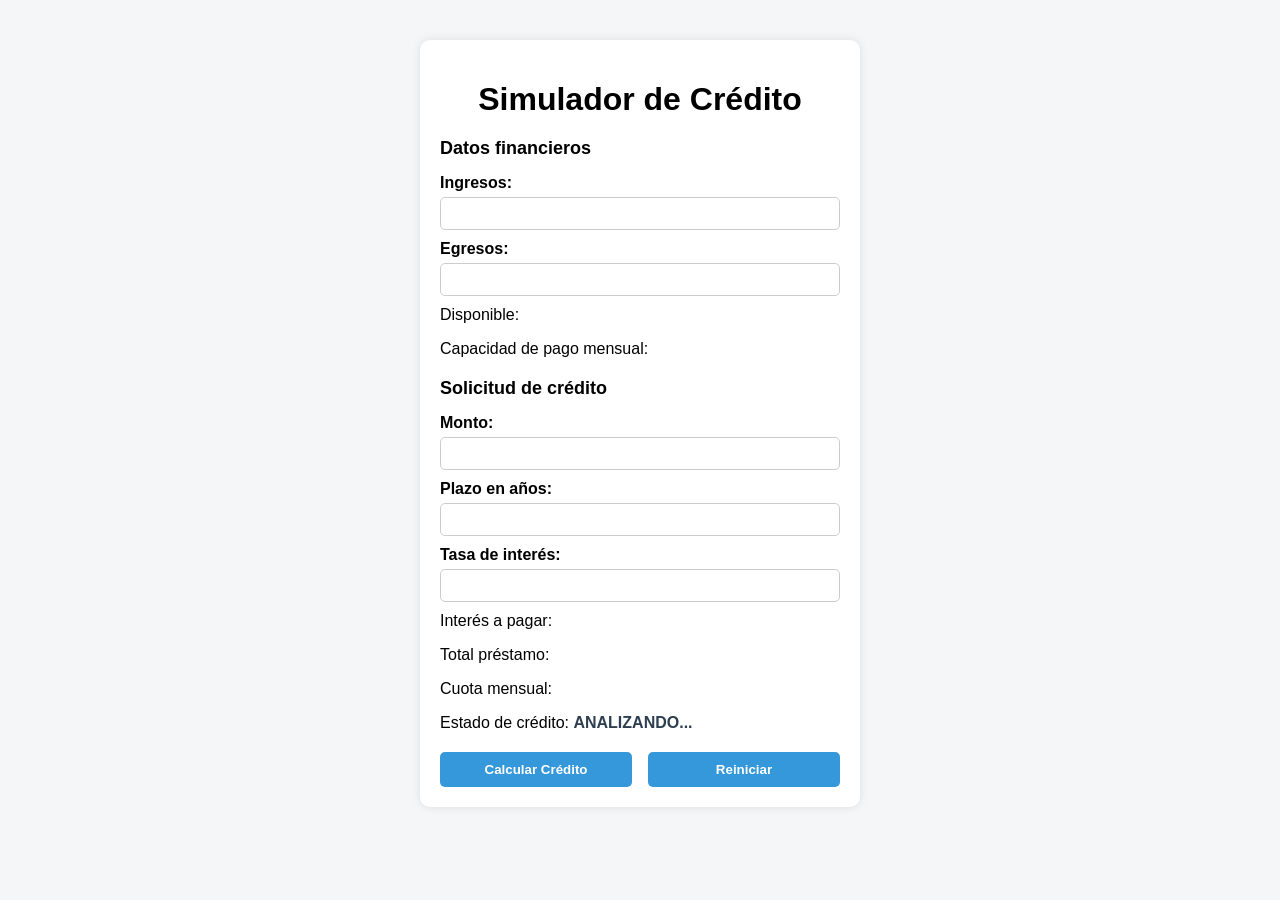
==== simulador.html @ cbb1669b "Subida de archivos del proyecto simulador" ====
<!DOCTYPE html>
<html lang="es">
<head>
    <meta charset="UTF-8">
    <meta name="viewport" content="width=device-width, initial-scale=1.0">
    <title>Simulador de Crédito</title>
    <link rel="stylesheet" href="simulador.css">
</head>
<body>

    <div class="container">
        <h1>Simulador de Crédito</h1>

        <h2>Datos financieros</h2>
        <label for="txtIngresos">Ingresos:</label>
        <input type="text" id="txtIngresos">

        <label for="txtEgresos">Egresos:</label>
        <input type="text" id="txtEgresos">

        <p>Disponible: <span id="spnDisponible"></span></p>
        <p>Capacidad de pago mensual: <span id="spnCapacidadPago"></span></p>

        <h2>Solicitud de crédito</h2>
        <label for="txtMonto">Monto:</label>
        <input type="text" id="txtMonto">

        <label for="txtPlazo">Plazo en años:</label>
        <input type="text" id="txtPlazo">

        <label for="txtTasaInteres">Tasa de interés:</label>
        <input type="text" id="txtTasaInteres">

        <p>Interés a pagar: <span id="spnInteresPagar"></span></p>
        <p>Total préstamo: <span id="spnTotalPrestamo"></span></p>
        <p>Cuota mensual: <span id="spnCuotaMensual"></span></p>
        <p>Estado de crédito: <span id="spnEstadoCredito">ANALIZANDO...</span></p>

        <div class="buttons">
            <button id="btnCalcularCredito">Calcular Crédito</button>
            <button id="btnReiniciar">Reiniciar</button>
        </div>
    </div>

</body>
</html>
---- simulador.css ----
body {
    font-family: Arial, sans-serif;
    background-color: #f4f6f8;
    margin: 0;
    padding: 0;
}

.container {
    width: 400px;
    margin: 40px auto;
    padding: 20px;
    background-color: white;
    border-radius: 10px;
    box-shadow: 0 0 10px rgba(0,0,0,0.1);
}

h1 {
    text-align: center;
    margin-bottom: 20px;
}

h2 {
    margin-top: 20px;
    font-size: 18px;
}

label {
    display: block;
    margin-top: 10px;
    font-weight: bold;
}

input {
    width: 100%;
    padding: 8px;
    margin-top: 5px;
    border-radius: 5px;
    border: 1px solid #ccc;
    box-sizing: border-box;
}

p {
    margin-top: 10px;
}

span {
    font-weight: bold;
    color: #2c3e50;
}

.buttons {
    margin-top: 20px;
    display: flex;
    justify-content: space-between;
}

button {
    width: 48%;
    padding: 10px;
    border: none;
    border-radius: 5px;
    background-color: #3498db;
    color: white;
    font-weight: bold;
    cursor: pointer;
}

button:hover {
    background-color: #2980b9;
}
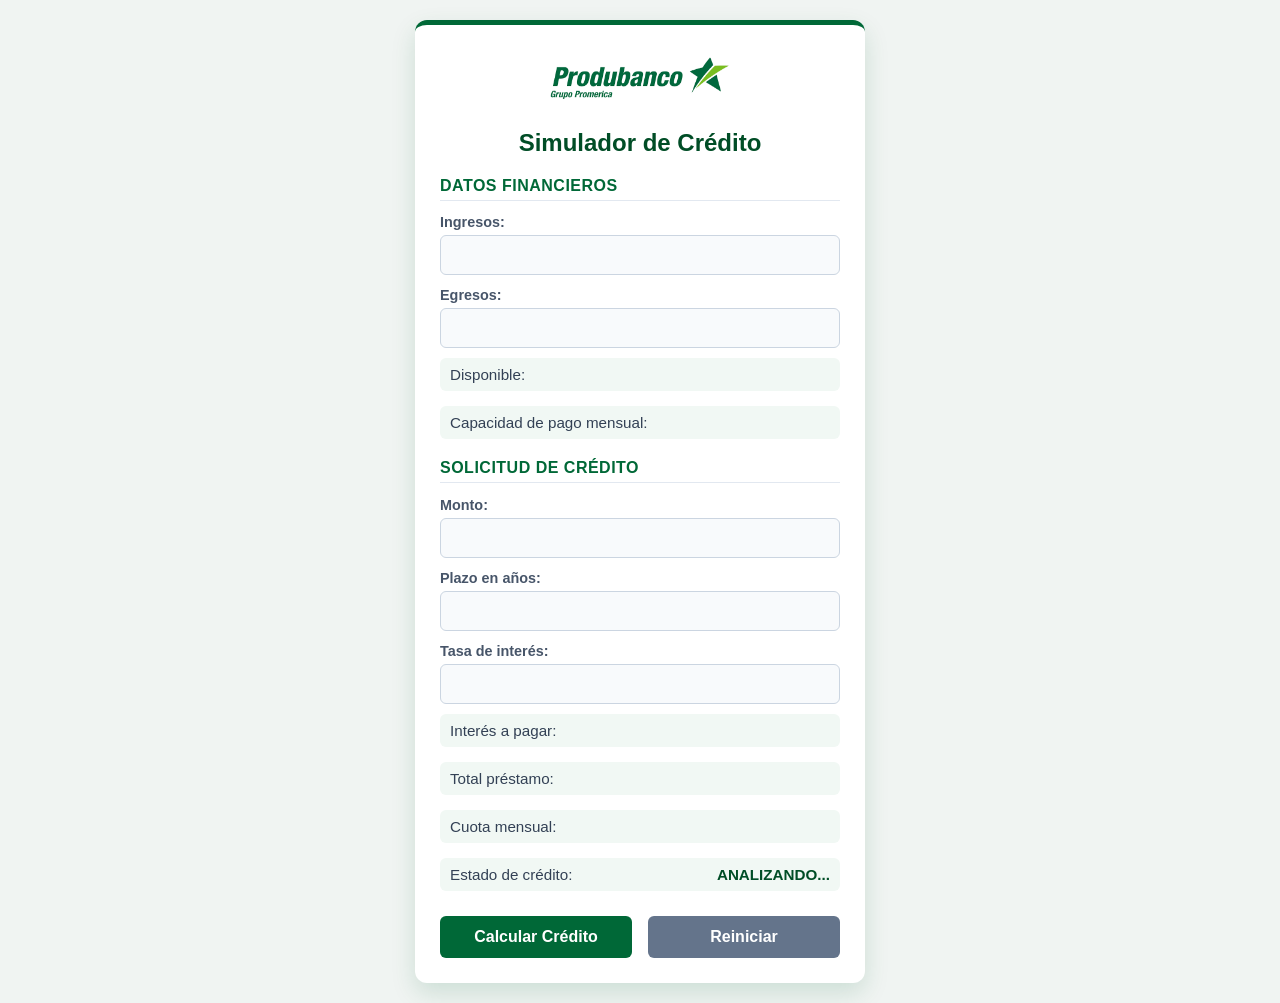
==== commit 7d990972: "modificacion de css y html colores de produbanco,agregado de prompts.txt" ====
--- a/simulador.html
+++ b/simulador.html
@@ -9,6 +9,11 @@
 <body>
 
     <div class="container">
+        <!-- AQUÍ INTEGRAMOS TU LOGO -->
+        <div class="logo-container" style="text-align: center; margin-bottom: 20px;">
+            <img src="images.png" alt="Logo Produbanco" style="max-width: 180px; height: auto;">
+        </div>
+
         <h1>Simulador de Crédito</h1>
 
         <h2>Datos financieros</h2>
@@ -37,10 +42,13 @@
         <p>Estado de crédito: <span id="spnEstadoCredito">ANALIZANDO...</span></p>
 
         <div class="buttons">
-            <button id="btnCalcularCredito">Calcular Crédito</button>
-            <button id="btnReiniciar">Reiniciar</button>
+            <button id="btnCalcularCredito" onclick="calcular()">Calcular Crédito</button>
+            <button id="btnReiniciar" onclick="reiniciar()">Reiniciar</button>
         </div>
     </div>
 
+    <!-- Archivos lógicos -->
+    <script src="funciones.js"></script>
+    <script src="simulador.js"></script>
 </body>
 </html>
--- a/simulador.css
+++ b/simulador.css
@@ -1,70 +1,132 @@
 body {
-    font-family: Arial, sans-serif;
-    background-color: #f4f6f8;
+    font-family: 'Segoe UI', Arial, sans-serif;
+    background-color: #f0f4f2; /* Fondo con un toque sutil verdoso institucional */
     margin: 0;
     padding: 0;
+    min-height: 100vh;
+    display: flex;
+    justify-content: center;
+    align-items: center;
 }
 
 .container {
-    width: 400px;
-    margin: 40px auto;
-    padding: 20px;
+    width: 100%;
+    max-width: 450px; /* Ancho máximo ideal para web, adaptable en móviles */
+    margin: 20px auto;
+    padding: 25px;
     background-color: white;
-    border-radius: 10px;
-    box-shadow: 0 0 10px rgba(0,0,0,0.1);
+    border-radius: 12px;
+    box-shadow: 0 10px 25px rgba(0, 104, 55, 0.15); /* Sombra elegante basada en el verde corporativo */
+    border-top: 5px solid #006837; /* Franja superior distintiva de Produbanco */
+    box-sizing: border-box;
 }
 
 h1 {
     text-align: center;
     margin-bottom: 20px;
+    color: #004d26; /* Verde oscuro institucional */
+    font-size: 1.5rem;
 }
 
 h2 {
     margin-top: 20px;
-    font-size: 18px;
+    font-size: 1rem;
+    color: #006837;
+    border-bottom: 1px solid #e2e8f0;
+    padding-bottom: 5px;
+    text-transform: uppercase;
+    letter-spacing: 0.5px;
 }
 
 label {
     display: block;
-    margin-top: 10px;
-    font-weight: bold;
+    margin-top: 12px;
+    font-weight: 600;
+    color: #475569;
+    font-size: 0.9rem;
 }
 
 input {
     width: 100%;
-    padding: 8px;
+    padding: 10px;
     margin-top: 5px;
-    border-radius: 5px;
-    border: 1px solid #ccc;
+    border-radius: 6px;
+    border: 1px solid #cbd5e1;
     box-sizing: border-box;
+    font-size: 1rem;
+    background-color: #f8fafc;
+    transition: all 0.2s ease;
+}
+
+input:focus {
+    outline: none;
+    border-color: #006837;
+    background-color: white;
+    box-shadow: 0 0 0 3px rgba(0, 104, 55, 0.12);
 }
 
 p {
     margin-top: 10px;
+    font-size: 0.95rem;
+    color: #334155;
+    display: flex;
+    justify-content: space-between;
+    background-color: #f1f8f4;
+    padding: 8px 10px;
+    border-radius: 6px;
 }
 
 span {
     font-weight: bold;
-    color: #2c3e50;
+    color: #004d26;
 }
 
 .buttons {
-    margin-top: 20px;
+    margin-top: 25px;
     display: flex;
     justify-content: space-between;
+    gap: 10px;
 }
 
 button {
     width: 48%;
-    padding: 10px;
+    padding: 12px;
     border: none;
-    border-radius: 5px;
-    background-color: #3498db;
+    border-radius: 6px;
+    background-color: #006837; /* Color principal Produbanco */
     color: white;
     font-weight: bold;
     cursor: pointer;
+    font-size: 1rem;
+    transition: background-color 0.2s, transform 0.1s;
 }
 
 button:hover {
-    background-color: #2980b9;
+    background-color: #004d26; /* Verde más oscuro al pasar el cursor */
+}
+
+button:active {
+    transform: scale(0.98);
+}
+
+/* Botón de reiniciar diferenciado de forma sutil */
+#btnReiniciar {
+    background-color: #64748b;
+}
+
+#btnReiniciar:hover {
+    background-color: #475569;
+}
+
+/* Media Query para pantallas pequeñas (responsivo) */
+@media (max-width: 480px) {
+    body {
+        align-items: flex-start;
+        padding: 10px;
+    }
+    .container {
+        margin: 10px auto;
+        padding: 15px;
+        max-width: 100%;
+    }
 }
